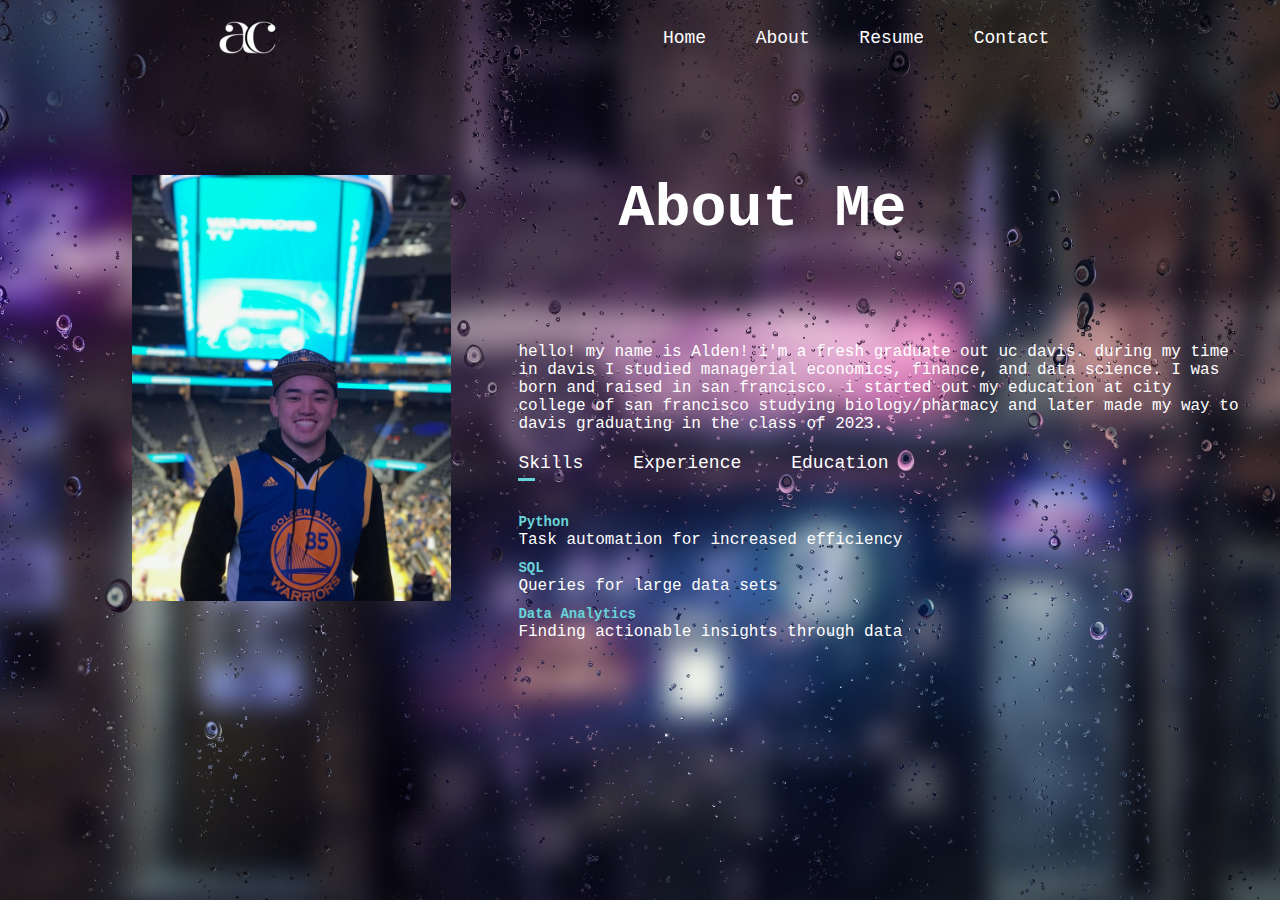
==== about.html @ 99cb8211 "first commit" ====
<!DOCTYPE html>
<html lang-"en">
<head>
    <meta charset="UTF-8">
    <meta http-equiv-"X-UA-Compatible" content-"IE-edge">
    <meta name="viewport" content="width=device-width, initial-scale=1.0">
    <title>About Me</title>
    <link rel="stylesheet" href="styles.css">
</head>
<body>
</body>

<!-- <div id="about">
    <div class="container">
        <nav><img src="images/logo.png" class=""logo">
            <ul>
                <li><a href= "index.html">Home</a></li>
                <li><a href= "about.html">About</a></li>
                <li><a href= "#">Resume</a></li>
                <li><a href= "#">Contact</a></li>
            </ul> 
        </nav>
</div> -->
<div id="about">
    <div class="container">
        <nav><img src="images/logo.png" class=""logo">
            <ul>
                <li><a href= "index.html">Home</a></li>
                <li><a href= "about.html">About</a></li>
                <li><a href= "#">Resume</a></li>
                <li><a href= "#">Contact</a></li>
            </ul> 
        </nav>
            <div class="row">
                <div class="about-col-1">
                    <img src="images/about.jpg">
                </div>
                <div class="about-col-2">
                    <h1 class="sub-title">About Me</h1>
                    <p>hello! my name is Alden! i'm a fresh graduate out uc davis. during my time in davis I studied managerial economics, finance, and data science. I was born and raised in san francisco. i started out my education at city college of san francisco studying biology/pharmacy and later made my way to davis graduating in the class of 2023.</p>
                <div class="tab-titles">
                    <p class="tab-links active-link" onclick="opentab('skills')">Skills</p>
                    <p class="tab-links "onclick="opentab('experience')">Experience</p>
                    <p class="tab-links "onclick="opentab('education')">Education</p>
                </div>
                <div class="tab-contents active-tab" id="skills">
                    <ul>
                        <li><span><b>Python</b></span><br>Task automation for increased efficiency</li>
                        <li><span><b>SQL</b></span><br>Queries for large data sets</li>
                        <li><span><b>Data Analytics</b></span><br>Finding actionable insights through data</li>
                    </ul>
                </div>          
                <div class="tab-contents" id="experience">
                    <ul>
                        <li><span><b>Nov 2022 - Current</b></span><br>Operations at Block Inc</li>
                        <li><span><b>Jun 2022 - Nov 2022</b></span><br>Data Anlyst Intern at Crypto Arsenal</li>
                        <li><span><b>Dec 2019 - Aug 2021</b></span><br>Associate Banker at JP Morgan Chase</li>
                    </ul>
                </div>   
                <div class="tab-contents" id="education">
                    <ul>
                        <li><span><b>2023</b></span><br>BS from University of California, Davis</li>
                        <li><span><b>2019</b></span><br>AA-T from City College of San Francisco</li>
                    </ul>
                </div> 
                </div>
            </div>
    </div>
</div>
<script>

    var tablinks = document.getElementsByClassName("tab-links");
    var tabcontents = document.getElementsByClassName("tab-contents");
    
    function opentab(tabname){
        for(tablink of tablinks){
            tablink.classList.remove("active-link");
        }
        for(tabcontent of tabcontents){
            tabcontent.classList.remove("active-tab");
        }
        event.currentTarget.classList.add("active-link");
        document.getElementById(tabname).classList.add("active-tab")
    }
</script>

</html>
---- styles.css ----
*{
    margin: 0;
    padding: 0;
    font-family: 'Courier New';
    box-sizing: board-box;
}
body{
    background: #080808;
    color: #fff
}
#header{
    width: 100%;
    height: 100vh;
    background-image: url(images/background.png);
    background-size: cover;
    background-position: center;
}
.container{
    padding: 0px 2.5%;
}

nav{
    display: flex;
    align-items: center;
    justify-content: space-around;
    flex-wrap: wrap;
}

.logo{
    width: 140px;
}

nav ul li{
    display: inline-block;
    list-style: none;
    margin: 10px 20px;
}

nav ul li a{
    color: #fff;
    text-decoration: none;
    font-size: 18px;
    position: relative;
    
}
nav ul li a::after{
    content: '';
    width: 0;
    height: 3px;
    background: #67D4D9;
    position: absolute;
    left: 0;
    bottom: -6px;
    transition: 0.5s;
}
nav ul li a:hover::after{
    width: 100%;
}
.header-text{
    margin-top: 20%;
    font-size: 30px;

}
.header-text h1{
    width: 17ch;
    overflow: hidden;
    border-right: .15em solid transparent;
    white-space: nowrap;
    margin: 150px;
    letter-spacing: .15em;
    animation:
        typing 2.5s steps(40,end),
        blink-caret .75s step-end 5;
}
@keyframes typing{
    from {width: 0;}
}

@keyframes blink-caret{
    from, to {border-color: transparent}
    40% {border-color:#67D4D9;}
}

.header-text h1 span{

}

/* ---------------About Me---------------*/
#about{
    padding: 0px 0;
    color: #white;
    width: 100%;
    height: 100vh;
    background-image: url(images/background1.jpg);
    background-size: cover;
    background-position: center;
}
.row{
    display: flex;
    justify-content: space-between;
    flex-wrap: wrap;
}
.about-col-1{
    flex-basis: 35%;
}
.about-col-1 img{
    padding: 100px;
    width: 75%;
    border-radius: 15px;
}
.about-col-2{
    flex-basis: 60%;
}

.sub-title{
    font-size: 60px;
    font-weight: 600;
    color: white;
    padding: 100px;
}

.tab-titles{
    display: flex;
    margin: 20px 0 40px;
}
.tab-links{
    margin-right: 50px;
    font-size: 18px;
    font-weight: 500;
    cursor: pointer;
    position: relative;
}
.tab-links::after{
    content: '';
    width: 0;
    height: 3px;
    background: #67D4D9;
    position: absolute;
    left: 0;
    bottom: -8px;
    transition: 0.5s;
}

.tab-links.active-link::after{
    width: 25%;
}

.tab-contents ul li{
    list-style: none;
    margin: 10px 0;
}
.tab-contents ul li span{
    color: #67D4D9;
    font-size: 14px;
}
.tab-contents{
    display: none;
}
.tab-contents.active-tab{
    display: block; 
}
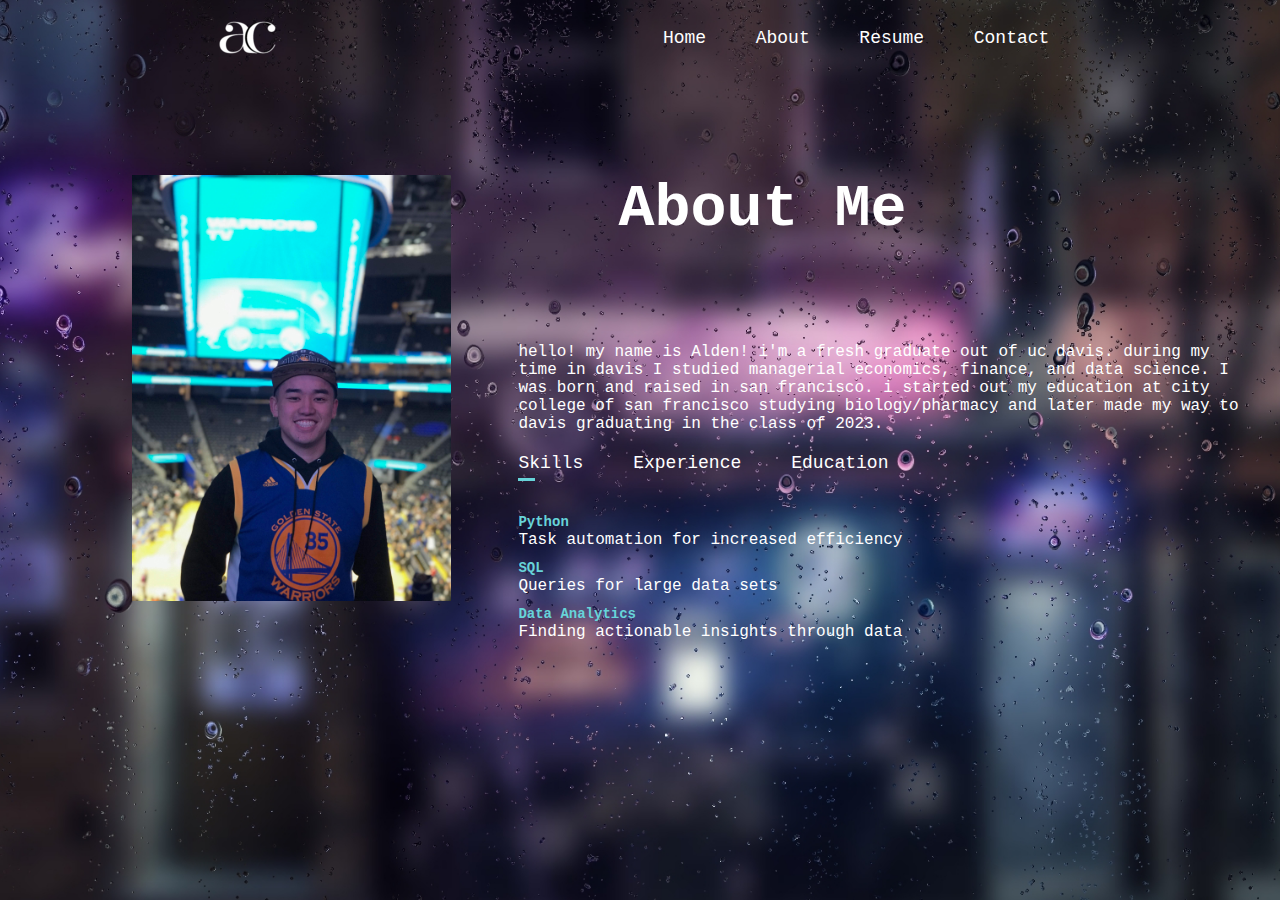
==== commit 18f89bbd: "v3" ====
--- a/about.html
+++ b/about.html
@@ -1,6 +1,13 @@
 <!DOCTYPE html>
 <html lang-"en">
 <head>
+    <link rel="apple-touch-icon" sizes="152x152" href="images/apple-touch-icon.png">
+    <link rel="icon" type="image/png" sizes="32x32" href="images/favicon-32x32.png">
+    <link rel="icon" type="image/png" sizes="16x16" href="images/favicon-16x16.png">
+    <link rel="manifest" href="images/site.webmanifest">
+    <link rel="mask-icon" href="images/safari-pinned-tab.svg" color="#5bbad5">
+    <meta name="msapplication-TileColor" content="#da532c">
+    <meta name="theme-color" content="#000000">
     <meta charset="UTF-8">
     <meta http-equiv-"X-UA-Compatible" content-"IE-edge">
     <meta name="viewport" content="width=device-width, initial-scale=1.0">
@@ -37,7 +44,7 @@
                 </div>
                 <div class="about-col-2">
                     <h1 class="sub-title">About Me</h1>
-                    <p>hello! my name is Alden! i'm a fresh graduate out uc davis. during my time in davis I studied managerial economics, finance, and data science. I was born and raised in san francisco. i started out my education at city college of san francisco studying biology/pharmacy and later made my way to davis graduating in the class of 2023.</p>
+                    <p>hello! my name is Alden! i'm a fresh graduate out of uc davis. during my time in davis I studied managerial economics, finance, and data science. I was born and raised in san francisco. i started out my education at city college of san francisco studying biology/pharmacy and later made my way to davis graduating in the class of 2023.</p>
                 <div class="tab-titles">
                     <p class="tab-links active-link" onclick="opentab('skills')">Skills</p>
                     <p class="tab-links "onclick="opentab('experience')">Experience</p>
@@ -67,6 +74,7 @@
             </div>
     </div>
 </div>
+
 <script>
 
     var tablinks = document.getElementsByClassName("tab-links");
